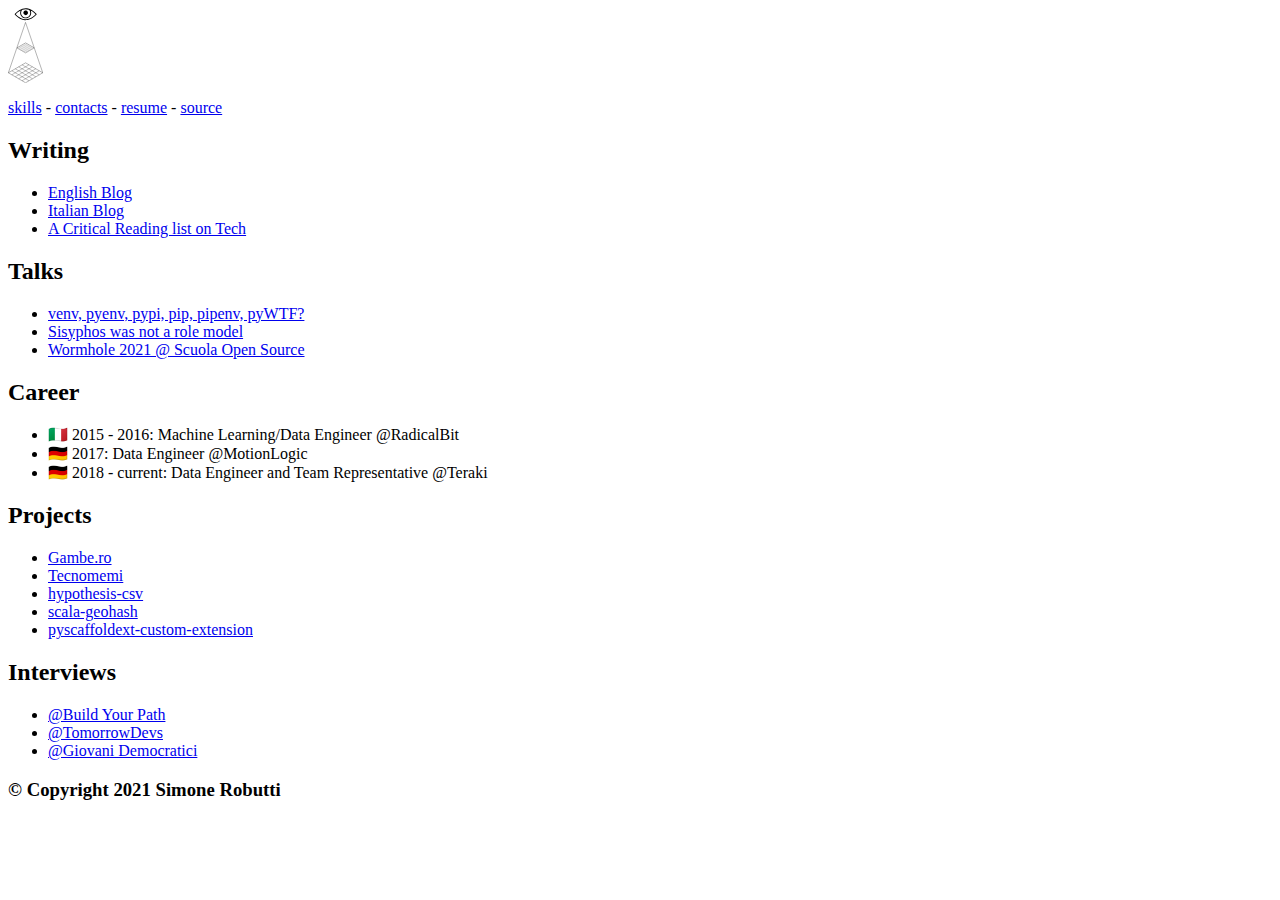
==== index.html @ 8413206d "new logo" ====
<html class="no-touch" lang="en">

<head>
    <meta charset="utf-8">
    <meta name="description" content="Simone Robutti">
    <meta name="viewport" content="width=device-width, initial-scale=1.0">
    <meta name="twitter:card" content="summary">
    <meta name="twitter:site" content="@SimoneRobutti">
    <meta name="twitter:title" content="Simone Robutti">
    <meta name="twitter:description" content="Programmer, organizer, blogger">
    <meta name="twitter:creator" content="@SimoneRobutti">
    <meta property="og:title" content="Simone Robutti">
    <meta property="og:type" content="article">
    <meta property="og:url" content="">
    <meta property="og:description" content="Programmer, organizer, blogger">
    <meta property="og:site_name" content="Simone Robutti">
    <title>Simone Robutti</title>
    <link rel="stylesheet" type="text/css" href="main.css">
</head>

<body class="home">
    <header>

        <a href="index.html"><img height="75px" src="logo.svg" loading="lazy"></a>
        <p class="top-menu">
            <a href="skills.html">skills</a>
            -

            <a href="contacts.html">contacts</a>
            -
            <a href="https://github.com/chobeat/simone-robutti-cv/releases/latest">resume</a>
            -
            <a href="https://github.com/chobeat/personal">source</a>

        </p>
    </header>
    <main class="home">

        <h2>
            <div id="writing">Writing</div>
        </h2>
        <ul class="col2">
            <li><a href="https://write.as/simone-robutti/">English Blog</a></li>
            <li><a href="https://write.as/chobeat/">Italian Blog</a></li>
            <li><a href="https://github.com/chobeat/awesome-critical-tech-reading-list">A Critical Reading list on
                    Tech</a></li>
        </ul>

        <h2>
            <div id="projects">Talks</a>
        </h2>

        <ul class="col2">
            <li><a href="https://youtu.be/-C8uVImkTQg">venv, pyenv, pypi, pip, pipenv, pyWTF?</a></li>
            <li><a
                    href="https://docs.google.com/presentation/d/1NgpgHoEhzFsKvioKuNiMlINU4oxwykroq4o_R6P1lTE/edit#slide=id.p">Sisyphos
                    was not a role model</a></li>
            <li><a href="https://www.lascuolaopensource.xyz/didattica/wormhole">Wormhole 2021 @ Scuola Open Source</a>
            </li>

        </ul>
        <h2>
            <div id="projects">Career</a>
        </h2>

        <ul class="col1">
            <li>🇮🇹 2015 - 2016: Machine Learning/Data Engineer @RadicalBit</li>
            <li>🇩🇪 2017: Data Engineer @MotionLogic</li>
            <li>🇩🇪 2018 - current: Data Engineer and Team Representative @Teraki</li>
        </ul>
        <h2>
            <div id="projects">Projects</a>
        </h2>
        <ul class="col2">
            <li><a href="https://gambe.ro/">Gambe.ro</a></li>
            <li><a href="https://t.me/tecnomemi/">Tecnomemi</a></li>
            <li><a class="no-transform" href="https://github.com/chobeat/hypothesis-csv"
                    class="uncap">hypothesis-csv</a></li>
            <li><a class="no-transform" href="https://github.com/chobeat/scala-geohash" class="uncap">scala-geohash</a>
            </li>
            <li><a class="no-transform" href="https://github.com/pyscaffold/pyscaffoldext-custom-extension"
                    class="uncap">pyscaffoldext-custom-extension</a></li>
        </ul>

        <h2>
            <div id="contacts">Interviews</a>
        </h2>

        <ul class="col2">
            <li> <a
                    href="https://buildyourpath.it/posts/come-si-diventa-un-machine-learning-engineer-intervista-a-simone-robutti">@Build
                    Your Path</a></li>
            <li> <a href="https://youtu.be/OBrbDH9A-EE">@TomorrowDevs</a></li>
            <li> <a href="https://www.facebook.com/gdnapoli/videos/519321758739386">@Giovani Democratici</a></li>
        </ul>

    </main>

    <footer>
        <h3> © Copyright 2021 Simone Robutti
        </h3>
    </footer>

</body>

</html>
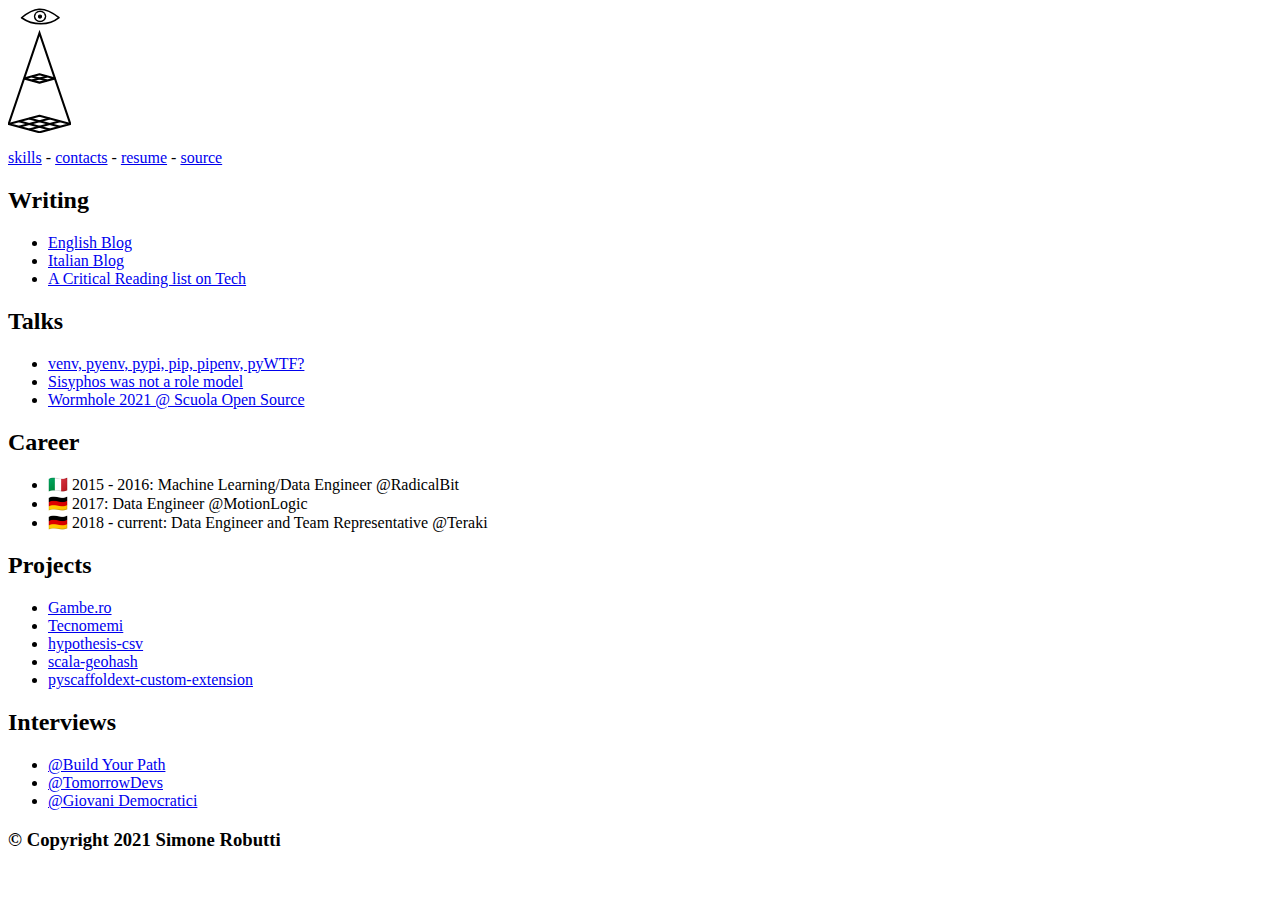
==== commit 57e4335f: "resized logo" ====
--- a/index.html
+++ b/index.html
@@ -21,7 +21,7 @@
 <body class="home">
     <header>
 
-        <a href="index.html"><img height="75px" src="logo.svg" loading="lazy"></a>
+        <a href="index.html"><img height="125px" src="logo.svg" loading="lazy"></a>
         <p class="top-menu">
             <a href="skills.html">skills</a>
             -
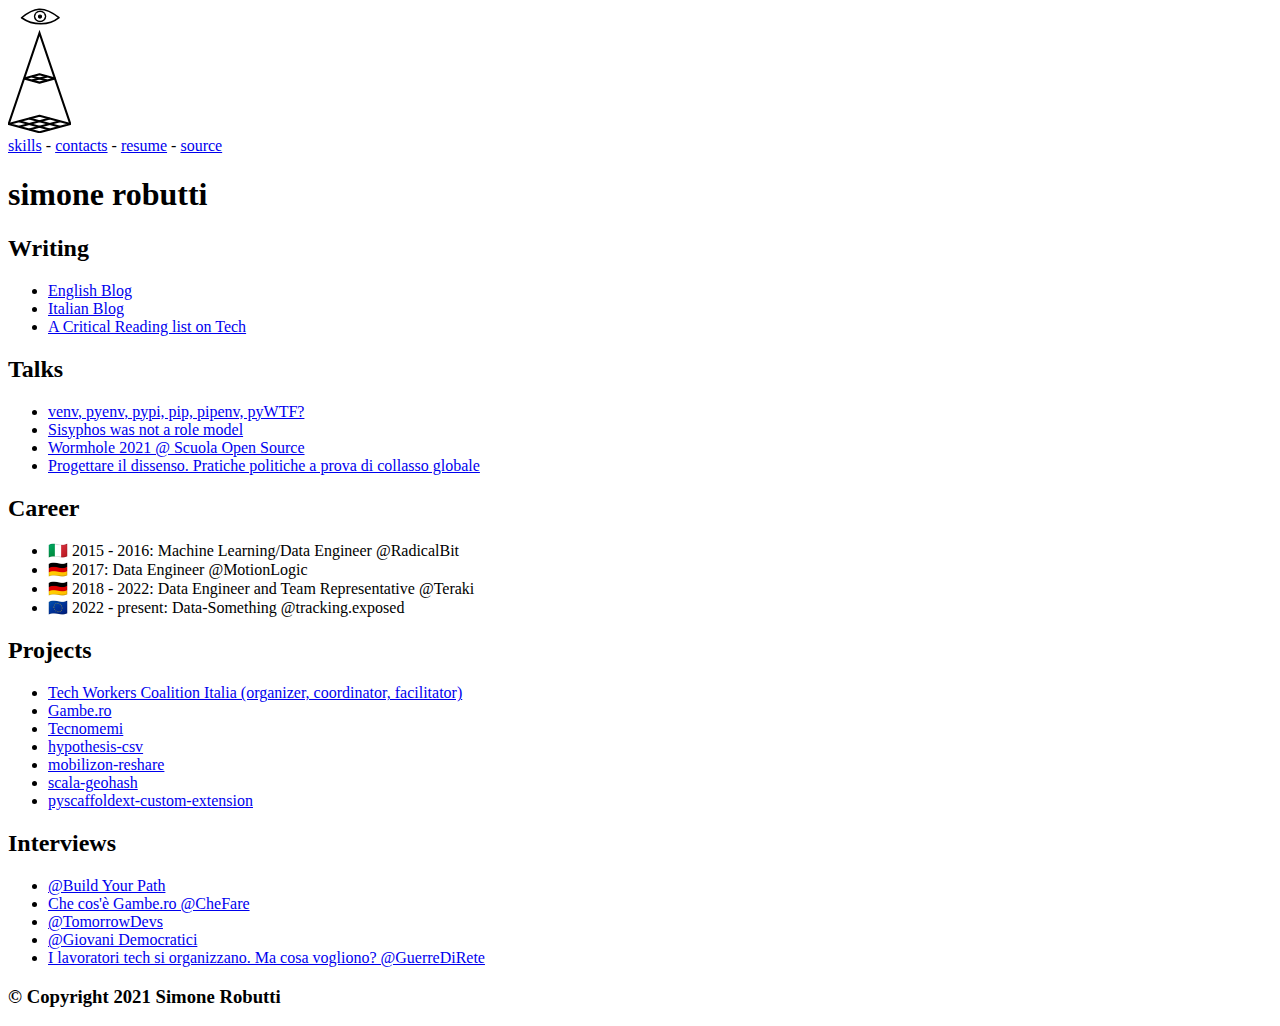
==== commit 1521efc9: "added progettare il dissenso" ====
--- a/index.html
+++ b/index.html
@@ -1,28 +1,37 @@
+<!DOCTYPE html>
 <html class="no-touch" lang="en">
 
 <head>
     <meta charset="utf-8">
-    <meta name="description" content="Simone Robutti">
+    <meta name="description" content="Simone Robutti's personal website">
     <meta name="viewport" content="width=device-width, initial-scale=1.0">
     <meta name="twitter:card" content="summary">
     <meta name="twitter:site" content="@SimoneRobutti">
     <meta name="twitter:title" content="Simone Robutti">
     <meta name="twitter:description" content="Programmer, organizer, blogger">
     <meta name="twitter:creator" content="@SimoneRobutti">
-    <meta property="og:title" content="Simone Robutti">
+    <meta property="og:title" content="Simone Robutti's website">
     <meta property="og:type" content="article">
     <meta property="og:url" content="">
     <meta property="og:description" content="Programmer, organizer, blogger">
-    <meta property="og:site_name" content="Simone Robutti">
-    <title>Simone Robutti</title>
+    <meta property="og:site_name" content="Simone Robutti's website">
+    <title>Simone Robutti's personal website</title>
     <link rel="stylesheet" type="text/css" href="main.css">
+    <link rel="shortcut icon" type="image/svg" href="logo.svg">
+    <meta property="og:image" content="https://robutti.me/og.png">
+    <meta property="og:image:type" content="image/png">
+    <link rel="apple-touch-icon" href="logo.svg" />
+<meta property="og:image:width" content="1200" />
+<meta property="og:image:height" content="1200" />
+    <meta name="twitter:image" content=" https://robutti.me/og.png">
 </head>
 
 <body class="home">
-    <header>
-
-        <a href="index.html"><img height="125px" src="logo.svg" loading="lazy"></a>
-        <p class="top-menu">
+    <header>    
+        <a href="index.html"><img alt="Simone's logo" height="125px" src="logo.svg" loading="lazy"></a>
+        
+        <div class="top-menu">
+            
             <a href="skills.html">skills</a>
             -
 
@@ -31,8 +40,9 @@
             <a href="https://github.com/chobeat/simone-robutti-cv/releases/latest">resume</a>
             -
             <a href="https://github.com/chobeat/personal">source</a>
-
-        </p>
+            
+           <h1 class="name">simone robutti</h1>
+        </div>
     </header>
     <main class="home">
 
@@ -56,6 +66,8 @@
                     href="https://docs.google.com/presentation/d/1NgpgHoEhzFsKvioKuNiMlINU4oxwykroq4o_R6P1lTE/edit#slide=id.p">Sisyphos
                     was not a role model</a></li>
             <li><a href="https://www.lascuolaopensource.xyz/didattica/wormhole">Wormhole 2021 @ Scuola Open Source</a>
+            </li> 
+            <li><a href="https://www.scuolacapitalesociale.it/progettare-il-dissenso/">Progettare il dissenso. Pratiche politiche a prova di collasso globale</a>
             </li>
 
         </ul>
@@ -66,16 +78,21 @@
         <ul class="col1">
             <li>🇮🇹 2015 - 2016: Machine Learning/Data Engineer @RadicalBit</li>
             <li>🇩🇪 2017: Data Engineer @MotionLogic</li>
-            <li>🇩🇪 2018 - current: Data Engineer and Team Representative @Teraki</li>
+            <li>🇩🇪 2018 - 2022: Data Engineer and Team Representative @Teraki</li>
+            <li>🇪🇺 2022 - present: Data-Something @tracking.exposed</li>
         </ul>
         <h2>
             <div id="projects">Projects</a>
         </h2>
         <ul class="col2">
+            <li><a href="https://twc-italia.org/">Tech Workers Coalition Italia (organizer, coordinator, facilitator)</a></li>
             <li><a href="https://gambe.ro/">Gambe.ro</a></li>
             <li><a href="https://t.me/tecnomemi/">Tecnomemi</a></li>
             <li><a class="no-transform" href="https://github.com/chobeat/hypothesis-csv"
                     class="uncap">hypothesis-csv</a></li>
+            
+            <li><a class="no-transform" href="https://github.com/Tech-Workers-Coalition-Italia/mobilizon-reshare" class="uncap">mobilizon-reshare</a>
+            </li>
             <li><a class="no-transform" href="https://github.com/chobeat/scala-geohash" class="uncap">scala-geohash</a>
             </li>
             <li><a class="no-transform" href="https://github.com/pyscaffold/pyscaffoldext-custom-extension"
@@ -90,8 +107,13 @@
             <li> <a
                     href="https://buildyourpath.it/posts/come-si-diventa-un-machine-learning-engineer-intervista-a-simone-robutti">@Build
                     Your Path</a></li>
+            
+            <li> <a href="https://www.che-fare.com/almanacco/societa/lavoro/che-cose-gambe-ro/">Che cos'è Gambe.ro @CheFare</a></li>
             <li> <a href="https://youtu.be/OBrbDH9A-EE">@TomorrowDevs</a></li>
             <li> <a href="https://www.facebook.com/gdnapoli/videos/519321758739386">@Giovani Democratici</a></li>
+            
+            <li> <a href="https://www.guerredirete.it/i-lavoratori-tech-si-organizzano-cosa-vogliono/">I lavoratori tech si organizzano. Ma cosa vogliono? @GuerreDiRete</a></li>
+            
         </ul>
 
     </main>
@@ -103,4 +125,4 @@
 
 </body>
 
-</html>+</html>
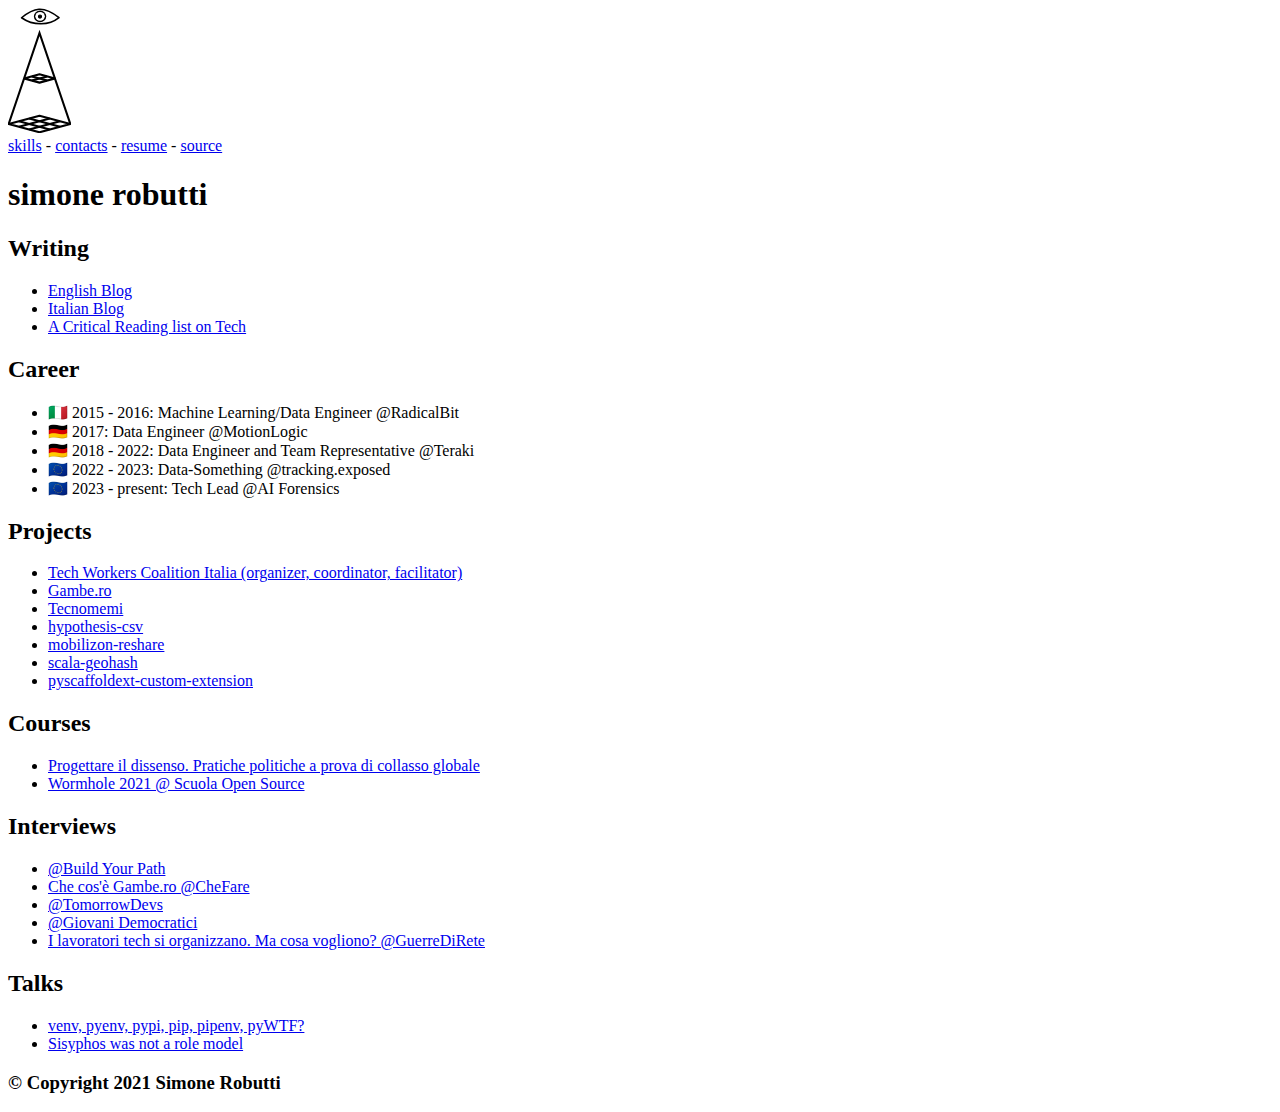
==== commit fd9f1d1a: "update may 2023" ====
--- a/index.html
+++ b/index.html
@@ -56,21 +56,7 @@
                     Tech</a></li>
         </ul>
 
-        <h2>
-            <div id="projects">Talks</a>
-        </h2>
-
-        <ul class="col2">
-            <li><a href="https://youtu.be/-C8uVImkTQg">venv, pyenv, pypi, pip, pipenv, pyWTF?</a></li>
-            <li><a
-                    href="https://docs.google.com/presentation/d/1NgpgHoEhzFsKvioKuNiMlINU4oxwykroq4o_R6P1lTE/edit#slide=id.p">Sisyphos
-                    was not a role model</a></li>
-            <li><a href="https://www.lascuolaopensource.xyz/didattica/wormhole">Wormhole 2021 @ Scuola Open Source</a>
-            </li> 
-            <li><a href="https://www.scuolacapitalesociale.it/progettare-il-dissenso/">Progettare il dissenso. Pratiche politiche a prova di collasso globale</a>
-            </li>
-
-        </ul>
+        
         <h2>
             <div id="projects">Career</a>
         </h2>
@@ -79,7 +65,8 @@
             <li>🇮🇹 2015 - 2016: Machine Learning/Data Engineer @RadicalBit</li>
             <li>🇩🇪 2017: Data Engineer @MotionLogic</li>
             <li>🇩🇪 2018 - 2022: Data Engineer and Team Representative @Teraki</li>
-            <li>🇪🇺 2022 - present: Data-Something @tracking.exposed</li>
+            <li>🇪🇺 2022 - 2023: Data-Something @tracking.exposed</li>
+            <li>🇪🇺 2023 - present: Tech Lead @AI Forensics</li>
         </ul>
         <h2>
             <div id="projects">Projects</a>
@@ -98,7 +85,13 @@
             <li><a class="no-transform" href="https://github.com/pyscaffold/pyscaffoldext-custom-extension"
                     class="uncap">pyscaffoldext-custom-extension</a></li>
         </ul>
-
+         <h2>
+            <div id="courses">Courses</a>
+        </h2>
+        <ul class="col2">
+             <li><a href="https://www.scuolacapitalesociale.it/progettare-il-dissenso/">Progettare il dissenso. Pratiche politiche a prova di collasso globale</a></li>
+             <li><a href="https://www.lascuolaopensource.xyz/didattica/wormhole">Wormhole 2021 @ Scuola Open Source</a></li>
+        </ul>
         <h2>
             <div id="contacts">Interviews</a>
         </h2>
@@ -115,6 +108,21 @@
             <li> <a href="https://www.guerredirete.it/i-lavoratori-tech-si-organizzano-cosa-vogliono/">I lavoratori tech si organizzano. Ma cosa vogliono? @GuerreDiRete</a></li>
             
         </ul>
+        
+        <h2>
+            <div id="projects">Talks</a>
+        </h2>
+
+        <ul class="col2">
+            <li><a href="https://youtu.be/-C8uVImkTQg">venv, pyenv, pypi, pip, pipenv, pyWTF?</a></li>
+            <li><a
+                    href="https://docs.google.com/presentation/d/1NgpgHoEhzFsKvioKuNiMlINU4oxwykroq4o_R6P1lTE/edit#slide=id.p">Sisyphos
+                    was not a role model</a></li>
+         
+            </li> 
+           
+
+        </ul>
 
     </main>
 
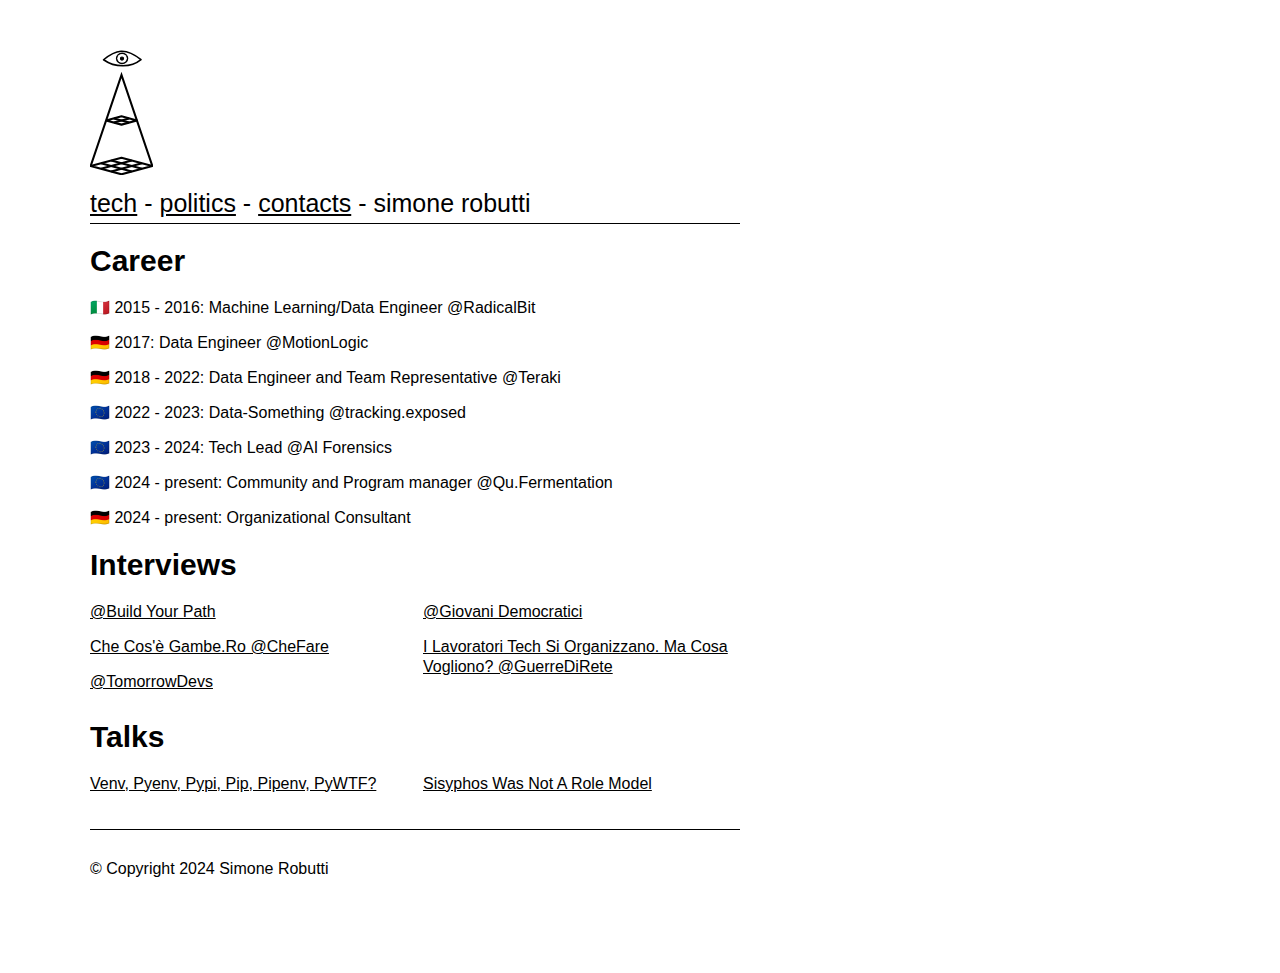
==== commit 7e8d12a7: "updated structure" ====
--- a/index.html
+++ b/index.html
@@ -21,42 +21,30 @@
     <meta property="og:image" content="https://robutti.me/og.png">
     <meta property="og:image:type" content="image/png">
     <link rel="apple-touch-icon" href="logo.svg" />
-<meta property="og:image:width" content="1200" />
-<meta property="og:image:height" content="1200" />
+    <meta property="og:image:width" content="1200" />
+    <meta property="og:image:height" content="1200" />
     <meta name="twitter:image" content=" https://robutti.me/og.png">
 </head>
 
 <body class="home">
-    <header>    
+    <header>
         <a href="index.html"><img alt="Simone's logo" height="125px" src="logo.svg" loading="lazy"></a>
-        
         <div class="top-menu">
-            
-            <a href="skills.html">skills</a>
+
+            <a href="tech.html">tech</a>
+            -
+
+            <a href="politics.html">politics</a>
             -
 
             <a href="contacts.html">contacts</a>
-            -
-            <a href="https://github.com/chobeat/simone-robutti-cv/releases/latest">resume</a>
-            -
-            <a href="https://github.com/chobeat/personal">source</a>
-            
-           <h1 class="name">simone robutti</h1>
+
+            - simone robutti
         </div>
     </header>
     <main class="home">
 
-        <h2>
-            <div id="writing">Writing</div>
-        </h2>
-        <ul class="col2">
-            <li><a href="https://write.as/simone-robutti/">English Blog</a></li>
-            <li><a href="https://write.as/chobeat/">Italian Blog</a></li>
-            <li><a href="https://github.com/chobeat/awesome-critical-tech-reading-list">A Critical Reading list on
-                    Tech</a></li>
-        </ul>
 
-        
         <h2>
             <div id="projects">Career</a>
         </h2>
@@ -66,32 +54,11 @@
             <li>🇩🇪 2017: Data Engineer @MotionLogic</li>
             <li>🇩🇪 2018 - 2022: Data Engineer and Team Representative @Teraki</li>
             <li>🇪🇺 2022 - 2023: Data-Something @tracking.exposed</li>
-            <li>🇪🇺 2023 - present: Tech Lead @AI Forensics</li>
+            <li>🇪🇺 2023 - 2024: Tech Lead @AI Forensics</li>
+            <li>🇪🇺 2024 - present: Community and Program manager @Qu.Fermentation</li>
+            <li>🇩🇪 2024 - present: Organizational Consultant</li>
         </ul>
-        <h2>
-            <div id="projects">Projects</a>
-        </h2>
-        <ul class="col2">
-            <li><a href="https://twc-italia.org/">Tech Workers Coalition Italia (organizer, coordinator, facilitator)</a></li>
-            <li><a href="https://gambe.ro/">Gambe.ro</a></li>
-            <li><a href="https://t.me/tecnomemi/">Tecnomemi</a></li>
-            <li><a class="no-transform" href="https://github.com/chobeat/hypothesis-csv"
-                    class="uncap">hypothesis-csv</a></li>
-            
-            <li><a class="no-transform" href="https://github.com/Tech-Workers-Coalition-Italia/mobilizon-reshare" class="uncap">mobilizon-reshare</a>
-            </li>
-            <li><a class="no-transform" href="https://github.com/chobeat/scala-geohash" class="uncap">scala-geohash</a>
-            </li>
-            <li><a class="no-transform" href="https://github.com/pyscaffold/pyscaffoldext-custom-extension"
-                    class="uncap">pyscaffoldext-custom-extension</a></li>
-        </ul>
-         <h2>
-            <div id="courses">Courses</a>
-        </h2>
-        <ul class="col2">
-             <li><a href="https://www.scuolacapitalesociale.it/progettare-il-dissenso/">Progettare il dissenso. Pratiche politiche a prova di collasso globale</a></li>
-             <li><a href="https://www.lascuolaopensource.xyz/didattica/wormhole">Wormhole 2021 @ Scuola Open Source</a></li>
-        </ul>
+
         <h2>
             <div id="contacts">Interviews</a>
         </h2>
@@ -100,15 +67,18 @@
             <li> <a
                     href="https://buildyourpath.it/posts/come-si-diventa-un-machine-learning-engineer-intervista-a-simone-robutti">@Build
                     Your Path</a></li>
-            
-            <li> <a href="https://www.che-fare.com/almanacco/societa/lavoro/che-cose-gambe-ro/">Che cos'è Gambe.ro @CheFare</a></li>
+
+            <li> <a href="https://www.che-fare.com/almanacco/societa/lavoro/che-cose-gambe-ro/">Che cos'è Gambe.ro
+                    @CheFare</a></li>
             <li> <a href="https://youtu.be/OBrbDH9A-EE">@TomorrowDevs</a></li>
             <li> <a href="https://www.facebook.com/gdnapoli/videos/519321758739386">@Giovani Democratici</a></li>
-            
-            <li> <a href="https://www.guerredirete.it/i-lavoratori-tech-si-organizzano-cosa-vogliono/">I lavoratori tech si organizzano. Ma cosa vogliono? @GuerreDiRete</a></li>
-            
+
+            <li> <a href="https://www.guerredirete.it/i-lavoratori-tech-si-organizzano-cosa-vogliono/">I lavoratori
+                    tech
+                    si organizzano. Ma cosa vogliono? @GuerreDiRete</a></li>
+
         </ul>
-        
+
         <h2>
             <div id="projects">Talks</a>
         </h2>
@@ -118,19 +88,19 @@
             <li><a
                     href="https://docs.google.com/presentation/d/1NgpgHoEhzFsKvioKuNiMlINU4oxwykroq4o_R6P1lTE/edit#slide=id.p">Sisyphos
                     was not a role model</a></li>
-         
-            </li> 
-           
+
+            </li>
+
 
         </ul>
 
     </main>
 
     <footer>
-        <h3> © Copyright 2021 Simone Robutti
+        <h3> © Copyright 2024 Simone Robutti
         </h3>
     </footer>
 
 </body>
 
-</html>
+</html>--- a/main.css
+++ b/main.css
@@ -0,0 +1,502 @@
+* {
+  margin: 0;
+  padding: 0;
+  border: 0;
+  outline: 0;
+  text-decoration: none;
+  font-weight: inherit;
+  font-style: inherit;
+  color: inherit;
+  font-size: 100%;
+  font-family: inherit;
+  vertical-align: baseline;
+  list-style: none;
+  border-collapse: separate;
+  border-spacing: 0;
+  -webkit-font-smoothing: antialiased;
+  -moz-osx-font-smoothing: grayscale;
+}
+
+*:focus {
+  outline: none
+}
+
+::selection {
+  background: #eee;
+  opacity: 1.0;
+  color: #000;
+  padding: 10px;
+  /* Safari */
+}
+
+html {
+  background: white
+}
+
+body {
+  background: #fff;
+  color: #000;
+  font-family: "alte_haas_grotesk_regular", "Helvetica Neue", Helvetica, Arial;
+  overflow-x: hidden;
+  margin-top: 5px;
+  padding: 45px 90px
+}
+
+body hr {
+  border: 0;
+  clear: both
+}
+
+body header a#logo {
+  margin-top: -15px;
+  display: block;
+  margin-left: -25px;
+  width: 100px;
+  margin-bottom: 15px
+}
+
+body header a#logo img {
+  width: 100%
+}
+
+body main img.capsule {
+  width: 150px
+}
+
+body main img.medium {
+  max-width: 300px;
+}
+
+body main>* {
+  margin-bottom: 20px
+}
+
+body main>h1 {
+  font-family: "alte_haas_grotesk_regular", "Helvetica Neue", Helvetica, Arial;
+  font-size: 45px;
+  text-transform: capitalize;
+}
+
+body main>h2 {
+  font-family: "alte_haas_grotesk_bold", "Helvetica Neue", Helvetica, Arial;
+  font-size: 30px;
+  text-transform: capitalize;
+  font-weight: bold;
+}
+
+body main>h3 {
+  font-family: "alte_haas_grotesk_bold", "Helvetica Neue", Helvetica, Arial;
+  font-size: 20px;
+  text-transform: capitalize
+}
+
+body main>img {
+  width: 100%;
+  max-width: 300px
+}
+
+body main>ul {
+  font-family: sans-serif;
+  line-height: 20px
+}
+
+body main>ul li {
+  margin-bottom: 15px;
+}
+
+body main>ul li a {
+  text-transform: capitalize;
+}
+
+body main>ul li b {
+  font-weight: bold
+}
+
+body main>ul li:hover a {
+  text-decoration: none
+}
+
+body main>p {
+  line-height: 28px;
+  font-size: 18px
+}
+
+body main>p a {
+  text-decoration: underline
+}
+
+body main>p b {
+  font-weight: bold
+}
+
+body main>p i {
+  line-height: 28px;
+  font-size: 18px;
+  font-style: italic
+}
+
+body main>q {
+  font-size: 20px;
+  max-width: 500px;
+  display: block;
+  margin-left: 30px;
+}
+
+body main>q a {
+  text-decoration: underline
+}
+
+body main>pre {
+  font-family: sans-serif;
+  background: black;
+  color: white;
+  padding: 15px;
+  background-repeat: repeat;
+}
+
+body main>code {
+  font-family: sans-serif;
+  font-size: 12px;
+  margin-bottom: 30px;
+  display: block;
+  background: black;
+  color: white;
+  padding: 15px;
+  white-space: pre;
+}
+
+body main>code comment {
+  color: #777
+}
+
+body main>p.quote {
+  padding: 30px;
+  font-size: 20px;
+  font-style: italic;
+  max-width: 400px
+}
+
+body main>ul.jump {
+  columns: 1;
+  line-height: 20px
+}
+
+body main>ul.jump li {
+  list-style-type: decimal-leading-zero;
+  list-style-position: inside;
+  text-transform: capitalize;
+}
+
+body main>ul.jump li::marker {
+  color: #777
+}
+
+body main>ul.jump li:hover {
+  background: black;
+  color: white
+}
+
+body main>table i {
+  font-style: italic
+}
+
+body main>table b {
+  font-weight: bold
+}
+
+body main>table a {
+  text-decoration: underline;
+}
+
+body main>table img {
+  max-width: 100%;
+  display: block;
+  margin: 20px 0;
+}
+
+body main>table.col tr th {
+  text-align: left
+}
+
+body main>table.col tr td {
+  border-right: 1.5px solid black
+}
+
+body main>table.col tr>* {
+  padding: 5px 20px
+}
+
+body main>table.col tr td:last-child {
+  border-right: 0px
+}
+
+body main>table.col tr>*:first-child {
+  padding-left: 0px
+}
+
+body main>table.col b {
+  font-weight: bold
+}
+
+body main>table.logbook tr td {
+  padding-bottom: 15px
+}
+
+body main table.drpdown {
+  padding-bottom: 15px;
+  font-size: 18px
+}
+
+body main table.drpdown td {
+  padding-bottom: 15px;
+  color: black;
+}
+
+body main>table tr th {
+  text-align: left;
+  font-weight: bold
+}
+
+body main>table tr td {
+  border-right: 1.5px solid black
+}
+
+body main>table tr>* {
+  padding: 0px 15px
+}
+
+body main>table tr td:last-child {
+  border-right: 0px
+}
+
+body main .button {
+  font-family: "alte_haas_grotesk_bold", "Helvetica Neue", Helvetica, Arial;
+  background-color: #e75942;
+  border: none;
+  color: white;
+  padding: 15px 32px;
+  text-align: center;
+  text-decoration: none;
+  display: inline-block;
+  font-size: 16px;
+}
+
+body main .button:hover {
+  background-color: #727272 !important;
+  border: none;
+  color: white;
+  padding: 15px 32px;
+  text-align: center;
+  text-decoration: none;
+  display: inline-block;
+  font-size: 16px;
+}
+
+body main .button.patreon {
+  background-color: #e75942
+}
+
+body main ul.gallery {
+  background: none
+}
+
+body main ul.gallery li {
+  clear: both;
+  display: block;
+  border-bottom: 2px solid black;
+  height: 260px;
+  margin-top: -2px
+}
+
+body main ul.gallery li:last-child {
+  border-bottom: 0px
+}
+
+body main ul.gallery li a {
+  display: block;
+  padding: 10px
+}
+
+body main ul.gallery li img {
+  width: 250px;
+  float: left;
+  display: block;
+  margin-right: 15px;
+}
+
+body main ul.gallery li h3 {
+  font-family: "alte_haas_grotesk_regular", "Helvetica Neue", Helvetica, Arial;
+  font-size: 30px;
+  text-transform: capitalize;
+  line-height: 40px;
+  max-width: 75%;
+  margin-bottom: 10px
+}
+
+body main ul.gallery li h4 {
+  font-family: "alte_haas_grotesk_bold", "Helvetica Neue", Helvetica, Arial;
+  font-size: 20px;
+  text-transform: capitalize
+}
+
+body select {
+  color: black;
+  margin-bottom: 20px
+}
+
+body footer {
+  border-top: 1.5px solid black;
+  padding-top: 30px;
+  margin-bottom: 50px;
+}
+
+body footer p {
+  padding-bottom: 5px
+}
+
+body footer form {
+  margin-top: 5px;
+  border: 1.5px solid black;
+  display: inline-block;
+  margin-bottom: 10px;
+}
+
+body footer form *:first-child {
+  padding-left: 15px
+}
+
+body footer form *:last-child {
+  background: #000;
+  font-weight: bold;
+  color: white;
+  padding: 10px;
+  cursor: pointer
+}
+
+.col2 {
+  columns: 2
+}
+
+.col3 {
+  columns: 3
+}
+
+.bullet {
+  padding-left: 30px;
+  border-left: 1.5px solid black
+}
+
+.top-menu {
+  border-bottom: 1.5px solid black;
+  margin-bottom: 20px;
+  padding-bottom: 5px;
+  padding-top: 10px;
+  font-size: 25px;
+  font-family: sans-serif;
+}
+
+@media (max-width: 900px) {
+  body {
+    padding: 30px
+  }
+
+  body main>ul.jump {
+    columns: 1 !important
+  }
+
+  .col2 {
+    columns: 1
+  }
+
+  .col3 {
+    columns: 1
+  }
+}
+
+@media (prefers-color-scheme: dark) {
+  body {
+    background: #111;
+    color: white
+  }
+
+  body footer {
+    border-top: solid white
+  }
+
+  body footer form {
+    border-color: white
+  }
+
+  body footer form *:first-child {
+    color: #111;
+    margin-left: 10px
+  }
+
+  body footer form *:last-child {
+    background: #111;
+    color: white
+  }
+
+  body footer form:hover *:last-child {
+    background: #111;
+    color: grey
+  }
+
+  body main ul.gallery li {
+    border-bottom: 2px solid white
+  }
+
+  body header a#logo img {
+    filter: invert(1)
+  }
+
+  body main>pre {
+    background: white;
+    color: #111
+  }
+
+  body main>code {
+    background: white;
+    color: #111
+  }
+
+  body main a.button {
+    background-color: #e75942;
+    border: none;
+    color: black;
+  }
+
+  body main a.button:hover {
+    background-color: #2E2E2E !important;
+    border: none;
+    color: white
+  }
+
+  html {
+    background-color: black;
+  }
+
+}
+
+.top-menu,
+body main>*,
+body footer {
+
+  max-width: 650px;
+}
+
+a {
+  text-decoration: underline;
+  curson: pointer
+}
+
+.no-transform {
+  text-transform: none !important;
+}
+
+.name {
+  float: right;
+
+  text-decoration: underline;
+  font-size: 25px
+}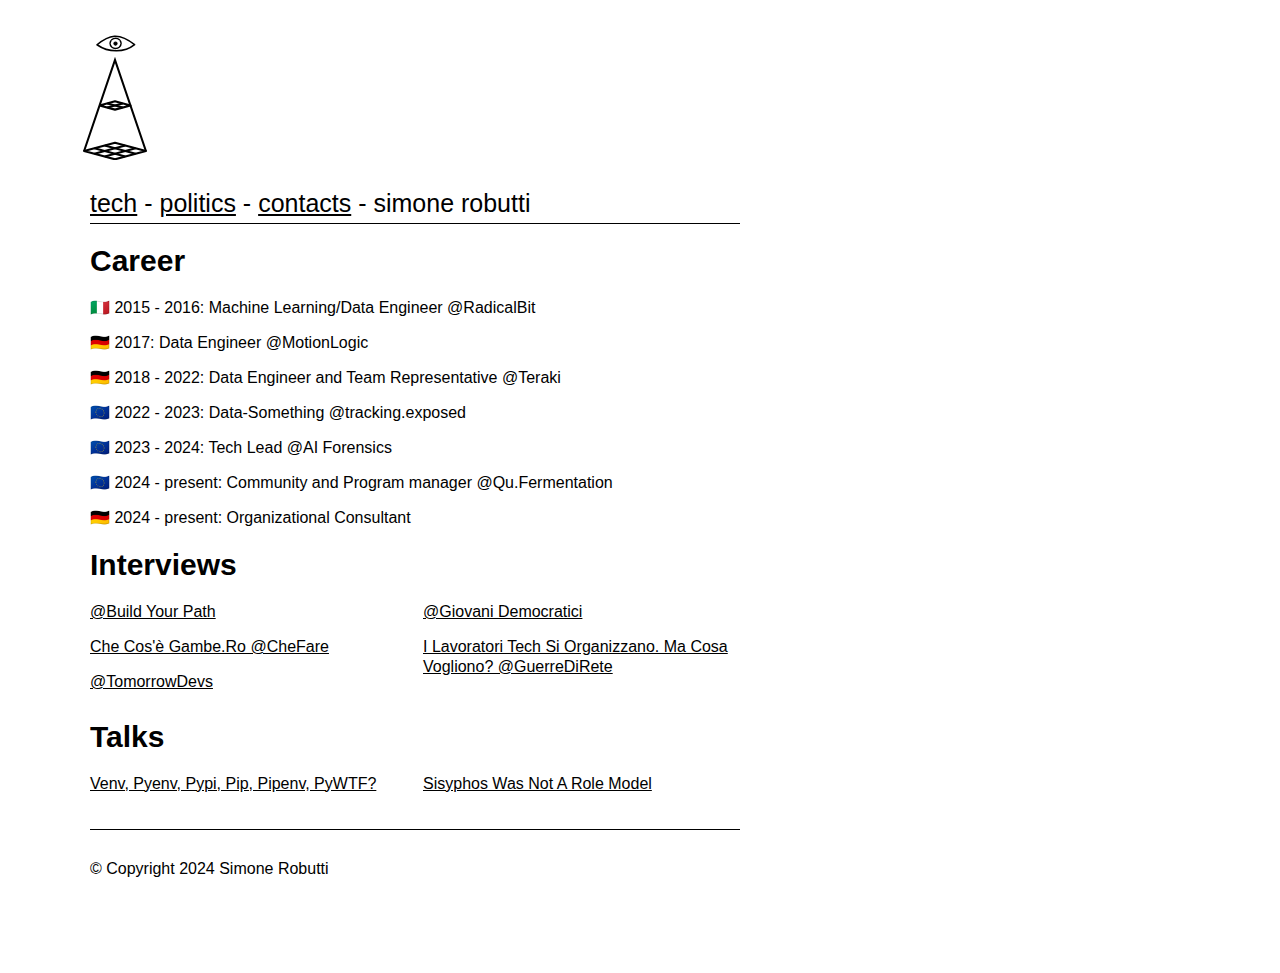
==== commit 39690b6a: "added dark logo" ====
--- a/index.html
+++ b/index.html
@@ -28,7 +28,7 @@
 
 <body class="home">
     <header>
-        <a href="index.html"><img alt="Simone's logo" height="125px" src="logo.svg" loading="lazy"></a>
+        <a id="logo" href="index.html"><img alt="Simone's logo" height="125px" src="logo.svg" loading="lazy"></a>
         <div class="top-menu">
 
             <a href="tech.html">tech</a>
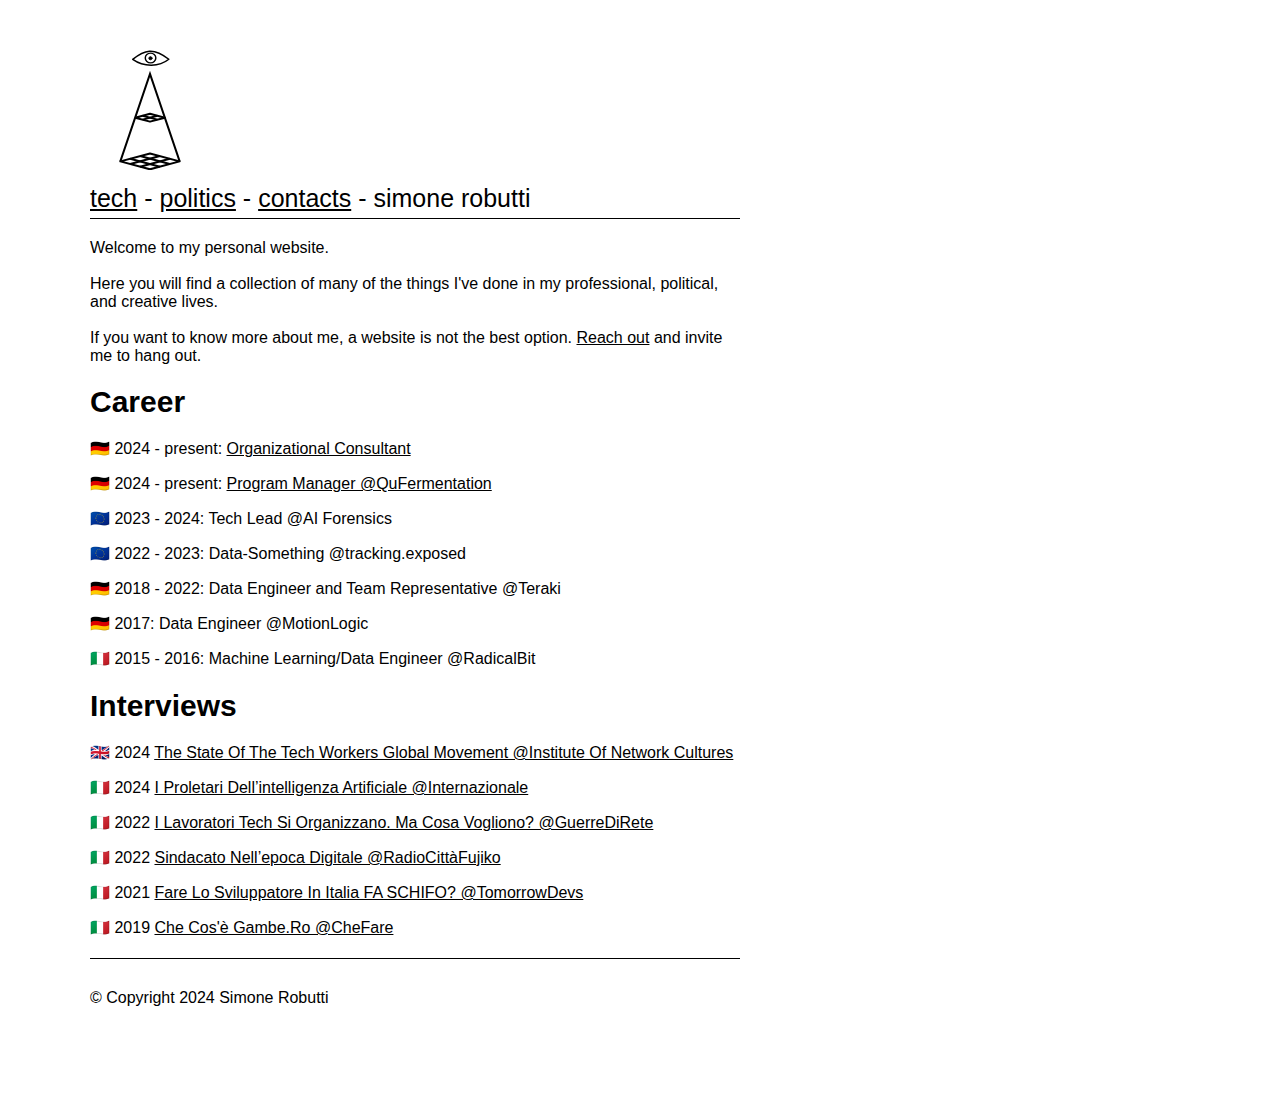
==== commit 9b880631: "main" ====
--- a/index.html
+++ b/index.html
@@ -27,8 +27,13 @@
 </head>
 
 <body class="home">
-    <header>
-        <a id="logo" href="index.html"><img alt="Simone's logo" height="125px" src="logo.svg" loading="lazy"></a>
+    <header><a href="index.html">
+            <picture>
+                <source srcset="logo.svg" media="(prefers-color-scheme: light)" />
+                <source srcset="dark.svg" media="(prefers-color-scheme: dark)" />
+                <img height="120" width="120" src="logo.svg" />
+            </picture>
+        </a>
         <div class="top-menu">
 
             <a href="tech.html">tech</a>
@@ -43,56 +48,63 @@
         </div>
     </header>
     <main class="home">
+        <div>
+            <p>Welcome to my personal website.</p>
 
+            <br />
+            <p> Here you will find a collection of many of the things I've done in my professional, political, and
+                creative lives.
+            </p>
+
+            <br />
+            <p>If you want to know more about me, a website is not the best option. <a href="contacts.html">Reach
+                    out</a> and invite me to hang out.</p>
+
+        </div>
 
         <h2>
-            <div id="projects">Career</a>
+            <div id="projects">Career
         </h2>
 
         <ul class="col1">
+            <li>🇩🇪 2024 - present: <a href="https://bit.ly/robutticc">Organizational Consultant</a></li>
+            <li>🇩🇪 2024 - present: <a href="https://www.qufermentationstudio.com/">Program Manager @QuFermentation</a>
+            <li>🇪🇺 2023 - 2024: Tech Lead @AI Forensics</li>
+            <li>🇪🇺 2022 - 2023: Data-Something @tracking.exposed</li>
+            <li>🇩🇪 2018 - 2022: Data Engineer and Team Representative @Teraki</li>
+            <li>🇩🇪 2017: Data Engineer @MotionLogic</li>
             <li>🇮🇹 2015 - 2016: Machine Learning/Data Engineer @RadicalBit</li>
-            <li>🇩🇪 2017: Data Engineer @MotionLogic</li>
-            <li>🇩🇪 2018 - 2022: Data Engineer and Team Representative @Teraki</li>
-            <li>🇪🇺 2022 - 2023: Data-Something @tracking.exposed</li>
-            <li>🇪🇺 2023 - 2024: Tech Lead @AI Forensics</li>
-            <li>🇪🇺 2024 - present: Community and Program manager @Qu.Fermentation</li>
-            <li>🇩🇪 2024 - present: Organizational Consultant</li>
+            </li>
+
         </ul>
 
         <h2>
             <div id="contacts">Interviews</a>
         </h2>
 
-        <ul class="col2">
-            <li> <a
-                    href="https://buildyourpath.it/posts/come-si-diventa-un-machine-learning-engineer-intervista-a-simone-robutti">@Build
-                    Your Path</a></li>
+        <ul class="col1">
+            <li>🇬🇧 2024 <a href="https://networkcultures.org/blog/2023/11/16/tech-workers-global-movement/">The
+                    State of the Tech Workers Global Movement @Institute of Network Cultures</a></li>
+            <li>🇮🇹 2024 <a href="https://networkcultures.org/blog/2023/11/16/tech-workers-global-movement/">I
+                    proletari dell’intelligenza artificiale @Internazionale</a></li>
 
-            <li> <a href="https://www.che-fare.com/almanacco/societa/lavoro/che-cose-gambe-ro/">Che cos'è Gambe.ro
-                    @CheFare</a></li>
-            <li> <a href="https://youtu.be/OBrbDH9A-EE">@TomorrowDevs</a></li>
-            <li> <a href="https://www.facebook.com/gdnapoli/videos/519321758739386">@Giovani Democratici</a></li>
-
-            <li> <a href="https://www.guerredirete.it/i-lavoratori-tech-si-organizzano-cosa-vogliono/">I lavoratori
+            <li>🇮🇹 2022 <a href="https://www.guerredirete.it/i-lavoratori-tech-si-organizzano-cosa-vogliono/">I
+                    lavoratori
                     tech
                     si organizzano. Ma cosa vogliono? @GuerreDiRete</a></li>
+            <li>🇮🇹 2022 <a
+                    href="https://www.radiocittafujiko.it/sindacato-nellepoca-digitale-storia-della-tech-workers-coalition/">Sindacato
+                    nell’epoca digitale @RadioCittàFujiko</a>
+            </li>
+            <li>🇮🇹 2021 <a href="https://youtu.be/OBrbDH9A-EE">Fare lo sviluppatore in Italia FA SCHIFO?
+                    @TomorrowDevs</a></li>
 
+
+            <li>🇮🇹 2019 <a href="https://www.che-fare.com/almanacco/societa/lavoro/che-cose-gambe-ro/">Che cos'è
+                    Gambe.ro
+                    @CheFare</a></li>
         </ul>
 
-        <h2>
-            <div id="projects">Talks</a>
-        </h2>
-
-        <ul class="col2">
-            <li><a href="https://youtu.be/-C8uVImkTQg">venv, pyenv, pypi, pip, pipenv, pyWTF?</a></li>
-            <li><a
-                    href="https://docs.google.com/presentation/d/1NgpgHoEhzFsKvioKuNiMlINU4oxwykroq4o_R6P1lTE/edit#slide=id.p">Sisyphos
-                    was not a role model</a></li>
-
-            </li>
-
-
-        </ul>
 
     </main>
 
--- a/main.css
+++ b/main.css
@@ -419,6 +419,10 @@
     color: white
   }
 
+  img#logo {
+    src: "dark.svg";
+  }
+
   body footer {
     border-top: solid white
   }
@@ -487,7 +491,7 @@
 
 a {
   text-decoration: underline;
-  curson: pointer
+  cursor: pointer
 }
 
 .no-transform {
